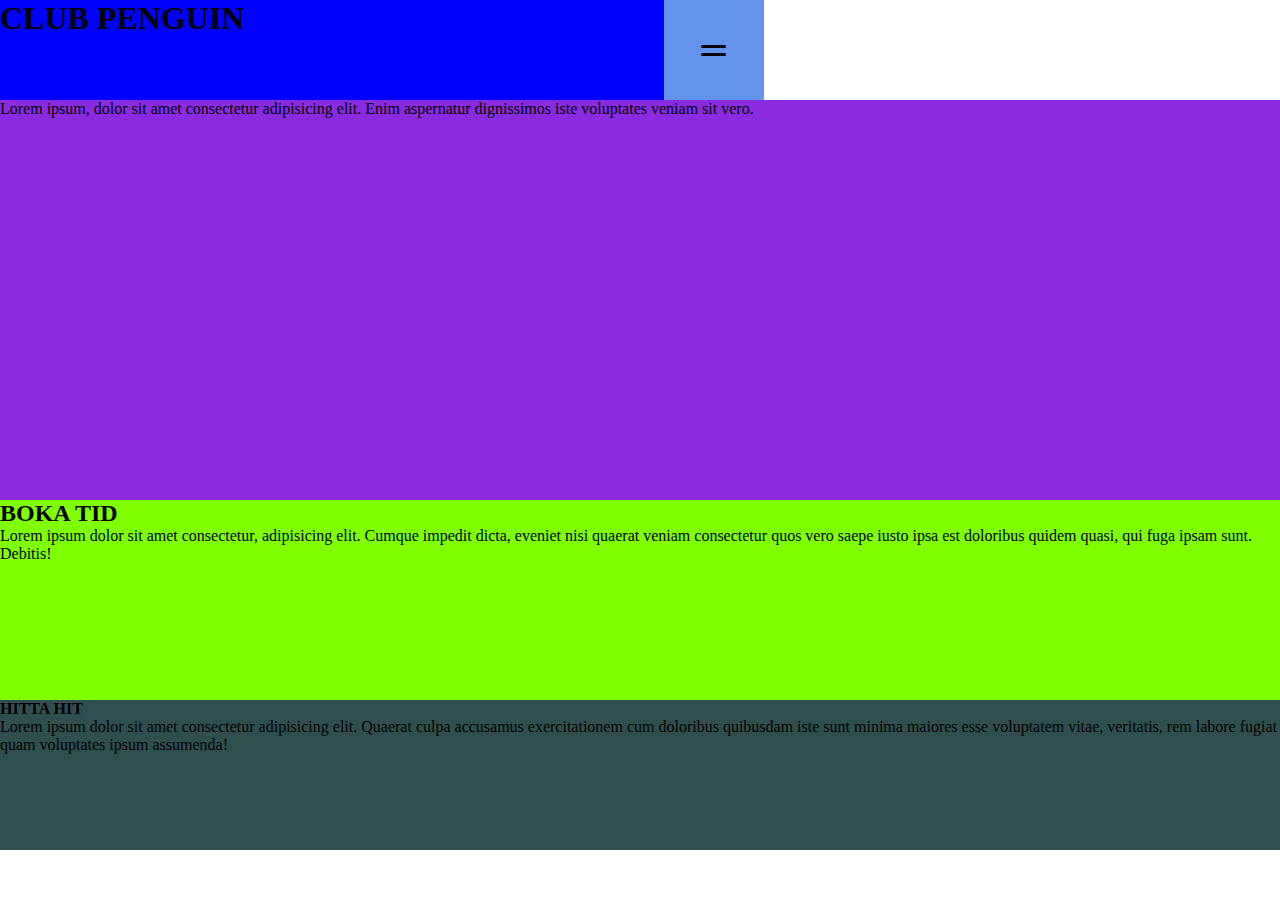
==== index.html @ b73eaeec "Lektion 3" ====
<!DOCTYPE html>
<html lang="en">
<head>
    <meta charset="UTF-8">
    <meta http-equiv="X-UA-Compatible" content="IE=edge">
    <meta name="viewport" content="width=device-width, initial-scale=1.0">
    <title>HEM</title>
    <link rel="stylesheet" href="css/style.css">
</head>
<body>

<div id="grid_wrapper">
    
    <header>
        <h1>CLUB PENGUIN</h1>

    </header>
    

    <nav>
        <ul id="links">
            <li><a href="">HEM</a></li>
            <li><a href="">ERBJUDANDEN</a></li>
            <li><a href="">ARTISTER</a></li>
            <li><a href="">LÄNK 4</a></li>
        </ul>

        <div id="burger">
            <div id="line_1"></div>
            <div id="line_2"></div>
        </div>
    </nav>

    <section id="section_1"><p>Lorem ipsum, dolor sit amet consectetur adipisicing elit. Enim aspernatur dignissimos iste voluptates veniam sit vero.</p></section>

    <section id="section_2">
        <h2>BOKA TID</h2>
        <p id="boka_tid">Lorem ipsum dolor sit amet consectetur, adipisicing elit. Cumque impedit dicta, eveniet nisi quaerat veniam consectetur quos vero saepe iusto ipsa est doloribus quidem quasi, qui fuga ipsam sunt. Debitis!</p>
    </section>

    <footer>
        <h4>HITTA HIT</h4>
        <p id="hitta_hit">Lorem ipsum dolor sit amet consectetur adipisicing elit. Quaerat culpa accusamus exercitationem cum doloribus quibusdam iste sunt minima maiores esse voluptatem vitae, veritatis, rem labore fugiat quam voluptates ipsum assumenda!</p>
    </footer>

</div>

</body>
</html>
---- css/style.css ----
* {
    margin: 0;
    padding: 0;
    box-sizing: border-box;
}

header {
    grid-area: he;
    background-color: blue;
    height: 100px;
    width: minmax(200, 1fr);
}

nav {
    background-color: cornflowerblue;
    grid-area: na;
    height: 100px;
    width: 100px;
    display: flex;
    align-items: center;
    justify-content: center;

}

#section_1 {
    grid-area: s1;
    background-color: blueviolet;
    height: 400px;
}

#section_2 {
    grid-area: s2;
    background-color: chartreuse;
    height: 200px;
}

footer {
    grid-area: fo;
    background-color: darkslategrey;
    height: 150px;
}


#grid_wrapper {
    display: grid;
    grid-template-areas: 
        "he na"
        "s1 s1"
        "s2 s2"
        "fo fo";
}

#links {
    display: flex;
    flex-direction: column;
    height: 500px;
    width: 200px;
    background-color: cornflowerblue;
    justify-content: space-around;
    align-items: center;
    position: absolute;
    top: 100px;
    right: -250px;
    width: 250px;

}

#links li{
    list-style: none;
}
#links a {
    text-decoration: none;
    font-size: 1.25rem;
    letter-spacing: 0.1875rem;
    color: black;
    font-family: Arial, Helvetica, sans-serif;
    font-weight: bold;
    text-transform: uppercase;
    width: 250px;
    justify-content: center;
    display: flex;
    padding: 25px;
}

#links a:hover{
    background-color: blue;
}

#burger div {
    width: 25px;
    height: 3px;
    background-color: black;
    border-radius: 10px;
    margin: 5px;
}

#line_1 {
    transform: rotate(45deg) translate();
}

#line_2 {
    transform: rotate(-45deg) translate();
}
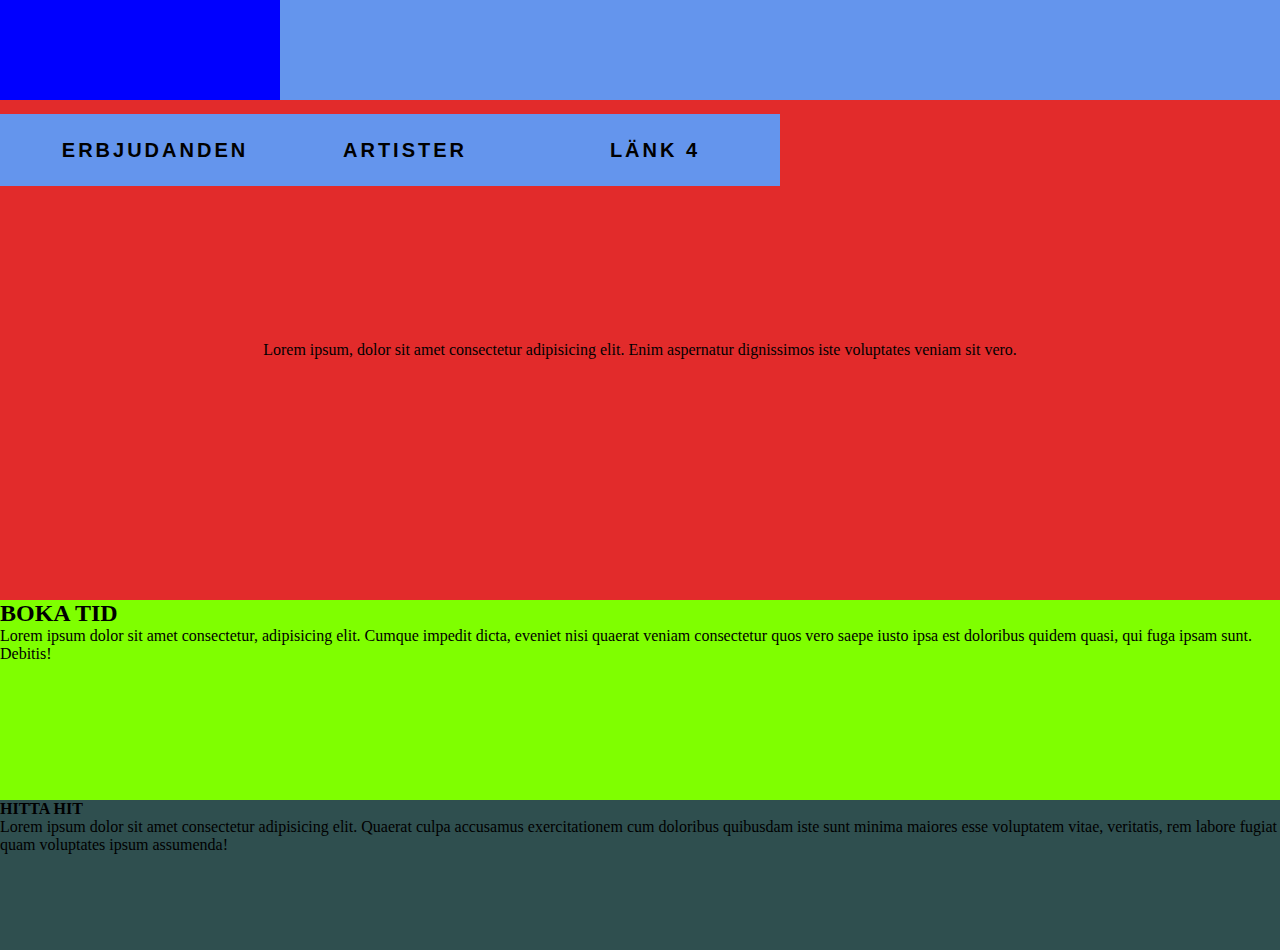
==== commit d3d9e791: "Lektion 4" ====
--- a/index.html
+++ b/index.html
@@ -18,24 +18,26 @@
     
 
     <nav>
-        <ul id="links">
+        <ul id="links" class="nav-active">
             <li><a href="">HEM</a></li>
             <li><a href="">ERBJUDANDEN</a></li>
             <li><a href="">ARTISTER</a></li>
             <li><a href="">LÄNK 4</a></li>
         </ul>
 
-        <div id="burger">
+        <div id="burger" class="crossed_line">
             <div id="line_1"></div>
             <div id="line_2"></div>
         </div>
     </nav>
 
-    <section id="section_1"><p>Lorem ipsum, dolor sit amet consectetur adipisicing elit. Enim aspernatur dignissimos iste voluptates veniam sit vero.</p></section>
+    <section id="section_1"><p id="section_1_quote">Lorem ipsum, dolor sit amet consectetur adipisicing elit. Enim aspernatur dignissimos iste voluptates veniam sit vero.</p></section>
 
     <section id="section_2">
-        <h2>BOKA TID</h2>
-        <p id="boka_tid">Lorem ipsum dolor sit amet consectetur, adipisicing elit. Cumque impedit dicta, eveniet nisi quaerat veniam consectetur quos vero saepe iusto ipsa est doloribus quidem quasi, qui fuga ipsam sunt. Debitis!</p>
+        <article id="section_2_article">
+            <h2>BOKA TID</h2>
+            <p id="boka_tid">Lorem ipsum dolor sit amet consectetur, adipisicing elit. Cumque impedit dicta, eveniet nisi quaerat veniam consectetur quos vero saepe iusto ipsa est doloribus quidem quasi, qui fuga ipsam sunt. Debitis!</p>
+        </article>
     </section>
 
     <footer>
@@ -45,5 +47,7 @@
 
 </div>
 
+<script src="js/script.js"</script>
+
 </body>
-</html>+</html>
--- a/css/style.css
+++ b/css/style.css
@@ -4,28 +4,47 @@
     box-sizing: border-box;
 }
 
+
+h1 {
+
+}
+
+#section_1_quote {
+
+}
+
+
+
 header {
+    display: flex;
     grid-area: he;
     background-color: blue;
     height: 100px;
-    width: minmax(200, 1fr);
+    justify-content: center;
+    align-items: center;
 }
 
 nav {
     background-color: cornflowerblue;
     grid-area: na;
     height: 100px;
-    width: 100px;
     display: flex;
     align-items: center;
     justify-content: center;
+    position: absolute;
+    top: 0px;
+    right: 0px;
 
 }
 
 #section_1 {
     grid-area: s1;
-    background-color: blueviolet;
-    height: 400px;
+    background-color: rgb(226, 43, 43);
+    height: 500px;
+    display: flex;
+    align-items: center;
+    justify-content: center;
+    
 }
 
 #section_2 {
@@ -48,6 +67,7 @@
         "s1 s1"
         "s2 s2"
         "fo fo";
+    grid-template-columns: minmax(100px, 1fr) 100px;
 }
 
 #links {
@@ -62,7 +82,11 @@
     top: 100px;
     right: -250px;
     width: 250px;
+    transition: all 0.8s;
+}
 
+.nav-active {
+    transform: translateX(-250px);
 }
 
 #links li{
@@ -86,18 +110,65 @@
     background-color: blue;
 }
 
+#burger {
+    cursor: pointer;
+}
+
 #burger div {
-    width: 25px;
-    height: 3px;
+    width: 50px;
+    height: 5px;
     background-color: black;
     border-radius: 10px;
     margin: 5px;
+    transition: all 0.4s;
 }
 
 #line_1 {
-    transform: rotate(45deg) translate();
+    transform: rotate(0deg) translate(1px, 6px);
 }
 
 #line_2 {
-    transform: rotate(-45deg) translate();
+    transform: rotate(-90deg) translate(2px, 0px);;
+}
+
+.crossed_line #line_1 {
+    transform: rotate(405deg) translate(3px, 4px);
+}
+
+.crossed_line #line_2 {
+    transform: rotate(-405deg) translate(3px, -4px);
+}
+
+
+@media screen and (min-width: 768px) {
+
+    #burger {
+        display: none;
+    }
+
+    #grid_wrapper {
+        display: grid;
+        grid-template-areas: 
+            "he he"
+            "na na"
+            "s1 s1"
+            "s2 s2"
+            "fo fo";
+    }
+
+    #links {
+        flex-direction: row;
+        height: 72px;
+        right: 250px;
+        width: 100%;
+        transition: none;
+        position: relative;
+
+    }
+
+
+    .nav_active {
+        transform: translate(0px);
+        
+    }
 }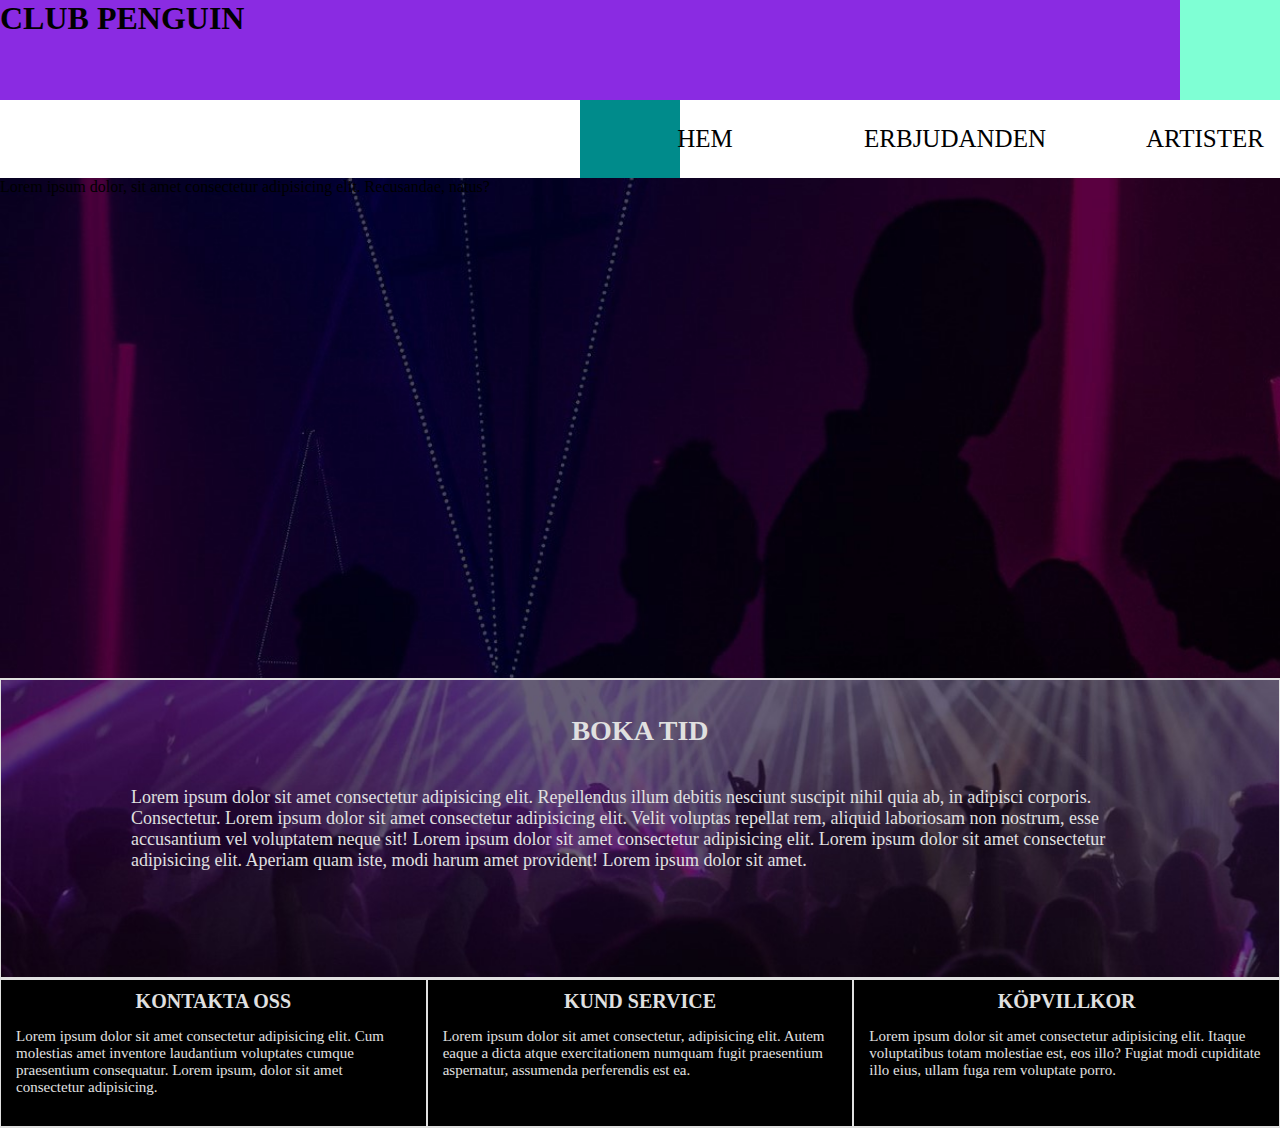
==== commit dc4cf9d2: "Hemma arbete efter lektion 4" ====
--- a/index.html
+++ b/index.html
@@ -9,45 +9,63 @@
 </head>
 <body>
 
-<div id="grid_wrapper">
-    
-    <header>
+    <div id="grid_wrapper">
+
+        <header>
+            
         <h1>CLUB PENGUIN</h1>
 
-    </header>
-    
+        </header>
 
-    <nav>
-        <ul id="links" class="nav-active">
-            <li><a href="">HEM</a></li>
-            <li><a href="">ERBJUDANDEN</a></li>
-            <li><a href="">ARTISTER</a></li>
-            <li><a href="">LÄNK 4</a></li>
-        </ul>
+        <nav>
 
-        <div id="burger" class="crossed_line">
-            <div id="line_1"></div>
-            <div id="line_2"></div>
-        </div>
-    </nav>
+            <ul id="nav_links">
+                <li><a href="">HEM</a></li>
+                <li><a href="">ERBJUDANDEN</a></li>
+                <li><a href="">ARTISTER</a></li>
+                <li><a href="">HITTA HIT</a></li>
+            </ul>
 
-    <section id="section_1"><p id="section_1_quote">Lorem ipsum, dolor sit amet consectetur adipisicing elit. Enim aspernatur dignissimos iste voluptates veniam sit vero.</p></section>
+            <div id="burger">
+                <div id="line_1"></div>
+                <div id="line_2"></div>
+            </div>
 
-    <section id="section_2">
-        <article id="section_2_article">
-            <h2>BOKA TID</h2>
-            <p id="boka_tid">Lorem ipsum dolor sit amet consectetur, adipisicing elit. Cumque impedit dicta, eveniet nisi quaerat veniam consectetur quos vero saepe iusto ipsa est doloribus quidem quasi, qui fuga ipsam sunt. Debitis!</p>
-        </article>
-    </section>
+        </nav>
 
-    <footer>
-        <h4>HITTA HIT</h4>
-        <p id="hitta_hit">Lorem ipsum dolor sit amet consectetur adipisicing elit. Quaerat culpa accusamus exercitationem cum doloribus quibusdam iste sunt minima maiores esse voluptatem vitae, veritatis, rem labore fugiat quam voluptates ipsum assumenda!</p>
-    </footer>
+        <section id="section_1">
+            <p id="section_1_text">Lorem ipsum dolor, sit amet consectetur adipisicing elit. Recusandae, natus?</p>
+        </section>
 
-</div>
+        <section id="section_2">
+            <h2 id="section_2_rubrik">BOKA TID</h2>
+            <p id="section_2_text">Lorem ipsum dolor sit amet consectetur adipisicing elit. Repellendus illum debitis nesciunt suscipit nihil quia ab, in adipisci corporis. Consectetur. Lorem ipsum dolor sit amet consectetur adipisicing elit. Velit voluptas repellat rem, aliquid laboriosam non nostrum, esse accusantium vel voluptatem neque sit! Lorem ipsum dolor sit amet consectetur adipisicing elit. Lorem ipsum dolor sit amet consectetur adipisicing elit. Aperiam quam iste, modi harum amet provident! Lorem ipsum dolor sit amet.</p>
+        </section>
 
-<script src="js/script.js"</script>
+        <footer>
+
+            <article>
+                <h3>KONTAKTA OSS</h3>
+                <p>Lorem ipsum dolor sit amet consectetur adipisicing elit. Cum molestias amet inventore laudantium voluptates cumque praesentium consequatur. Lorem ipsum, dolor sit amet consectetur adipisicing.
+                </p>
+            </article>
+
+            <article>
+                <h3>KUND SERVICE</h3>
+                <p>Lorem ipsum dolor sit amet consectetur, adipisicing elit. Autem eaque a dicta atque exercitationem numquam fugit praesentium aspernatur, assumenda perferendis est ea.</p>
+            </article>
+
+            <article>
+                <h3>KÖPVILLKOR</h3>
+                <p>Lorem ipsum dolor sit amet consectetur adipisicing elit. Itaque voluptatibus totam molestiae est, eos illo? Fugiat modi cupiditate illo eius, ullam fuga rem voluptate porro.</p>
+            </article>
+
+        </footer>
+
+    </div>
+
+    <script src="js/script.js"></script>
+        
 
 </body>
-</html>
+</html>--- a/css/style.css
+++ b/css/style.css
@@ -1,112 +1,142 @@
-* {
+*{
     margin: 0;
     padding: 0;
     box-sizing: border-box;
 }
 
-
-h1 {
-
-}
-
-#section_1_quote {
-
-}
-
-
-
 header {
-    display: flex;
     grid-area: he;
-    background-color: blue;
-    height: 100px;
-    justify-content: center;
-    align-items: center;
+    background-color: blueviolet;
 }
 
 nav {
-    background-color: cornflowerblue;
     grid-area: na;
-    height: 100px;
-    display: flex;
-    align-items: center;
-    justify-content: center;
+    background-color: aquamarine;
     position: absolute;
     top: 0px;
     right: 0px;
-
+    justify-content: center;
+    align-items: center;
+    display: flex;
+    width: 100px;
+    height: 100px;
 }
 
 #section_1 {
     grid-area: s1;
-    background-color: rgb(226, 43, 43);
-    height: 500px;
-    display: flex;
-    align-items: center;
-    justify-content: center;
-    
+    background-color: brown;
+    background-image: url(../img/main_background.jpg);
+    background-size: cover;
 }
 
 #section_2 {
     grid-area: s2;
-    background-color: chartreuse;
-    height: 200px;
+    background-image: url(../img/party_background.jpg);
+    background-size: cover;
+    display: flex;
+    flex-direction: column;
+    align-items: center;
+    border: solid rgb(224, 224, 224);
+    border-top-width: 2px;
+    border-right-width: 2px;
+    border-bottom-width: 1px;
+    border-left-width: 2px;
+    
 }
 
 footer {
     grid-area: fo;
-    background-color: darkslategrey;
-    height: 150px;
-}
-
+    background-color: rgb(0, 0, 0);
+    display: flex;
+    flex-direction: column;
+}
 
 #grid_wrapper {
     display: grid;
+    grid-template-columns: minmax(300, 1fr) 100px;
+    grid-template-rows: 100px 500px 300px 360px;
     grid-template-areas: 
         "he na"
         "s1 s1"
         "s2 s2"
         "fo fo";
-    grid-template-columns: minmax(100px, 1fr) 100px;
-}
-
-#links {
+}
+
+article {
+    display: flex;
+    flex-direction: column;
+    align-items: center;
+    border: solid rgb(224, 224, 224);
+    border-top-width: 1px;
+    border-right-width: 2px;
+    border-bottom-width: 1px;
+    border-left-width: 2px;
+    height: 120px;
+    width: 100%;
+}
+
+h3 {
+    font-size: 20px;
+    padding-top: 10px;
+    color: rgb(224, 224, 224);
+}
+
+article p {
+    font-size: 15px;
+    padding: 15px;
+    color: rgb(224, 224, 224);
+}
+
+#section_2_rubrik {
+    font-size: 28px;
+    padding-top: 30px;
+    color: rgb(224, 224, 224);
+}
+
+#section_2_text {
+    font-size: 15px;
+    padding: 25px;   
+    color: rgb(224, 224, 224); 
+}
+
+#burger div {
+    width: 25px;
+    height: 3px;
+    background-color: black;
+    margin: 5px;
+    border-radius: 10%;
+    transition: all 0.4s;
+}
+
+#nav_links {
     display: flex;
     flex-direction: column;
     height: 500px;
-    width: 200px;
-    background-color: cornflowerblue;
+    width: 250px;
+    background-color: darkcyan;
     justify-content: space-around;
     align-items: center;
     position: absolute;
     top: 100px;
     right: -250px;
-    width: 250px;
     transition: all 0.8s;
 }
 
-.nav-active {
-    transform: translateX(-250px);
-}
-
-#links li{
+#nav_links li {
     list-style: none;
 }
-#links a {
+
+#nav_links a {
     text-decoration: none;
-    font-size: 1.25rem;
-    letter-spacing: 0.1875rem;
+    font-size: 25px;
     color: black;
-    font-family: Arial, Helvetica, sans-serif;
-    font-weight: bold;
-    text-transform: uppercase;
+    display: flex;
     width: 250px;
     justify-content: center;
-    display: flex;
     padding: 25px;
 }
 
-#links a:hover{
+#nav_links a:hover {
     background-color: blue;
 }
 
@@ -120,7 +150,6 @@
     background-color: black;
     border-radius: 10px;
     margin: 5px;
-    transition: all 0.4s;
 }
 
 #line_1 {
@@ -128,47 +157,81 @@
 }
 
 #line_2 {
-    transform: rotate(-90deg) translate(2px, 0px);;
-}
-
-.crossed_line #line_1 {
+    transform: rotate(-90deg) translate(2px, 0px);
+}
+
+.burger_toggle #line_1 {
     transform: rotate(405deg) translate(3px, 4px);
 }
 
-.crossed_line #line_2 {
+.burger_toggle #line_2 {
     transform: rotate(-405deg) translate(3px, -4px);
 }
 
-
-@media screen and (min-width: 768px) {
-
+.nav_active {
+    transform: translateX(-250px);
+}
+
+
+@media screen and (min-width: 800px) {
+    
     #burger {
         display: none;
     }
 
     #grid_wrapper {
-        display: grid;
+        grid-template-columns: 1fr, 1fr;
+        grid-template-rows: 100px 78px 500px 300px 150px;
         grid-template-areas: 
-            "he he"
-            "na na"
-            "s1 s1"
-            "s2 s2"
-            "fo fo";
-    }
-
-    #links {
+        "he he"
+        "na na"
+        "s1 s1"
+        "s2 s2"
+        "fo fo";
+    }
+
+    #nav_links {
+        display: flex;
         flex-direction: row;
-        height: 72px;
-        right: 250px;
+        height: 78px;
         width: 100%;
-        transition: none;
-        position: relative;
-
-    }
-
+        right: 600px;
+        
+    }
 
     .nav_active {
-        transform: translate(0px);
-        
-    }
+        transform: translateX(0px);
+    }
+
+    footer {
+        flex-direction: row;
+    }
+
+    article {
+        height: 150px;
+        border-top-width: 2px;
+        border-right-width: 1px;
+        border-bottom-width: 2px;
+        border-left-width: 1px;
+        width: 33.333333333333333%;
+    }
+
+    #section_2_rubrik {
+        font-size: 28px;
+        padding-top: 35px;
+        padding-bottom: 15px;
+    }
+
+    #section_2_text {
+        font-size: 18px;
+        padding-left: 130px;
+        padding-right: 130px; 
+    }
+
+    #section_2 {
+        border-right-width: 1px;
+        border-left-width: 1px;
+    }
+
+
 }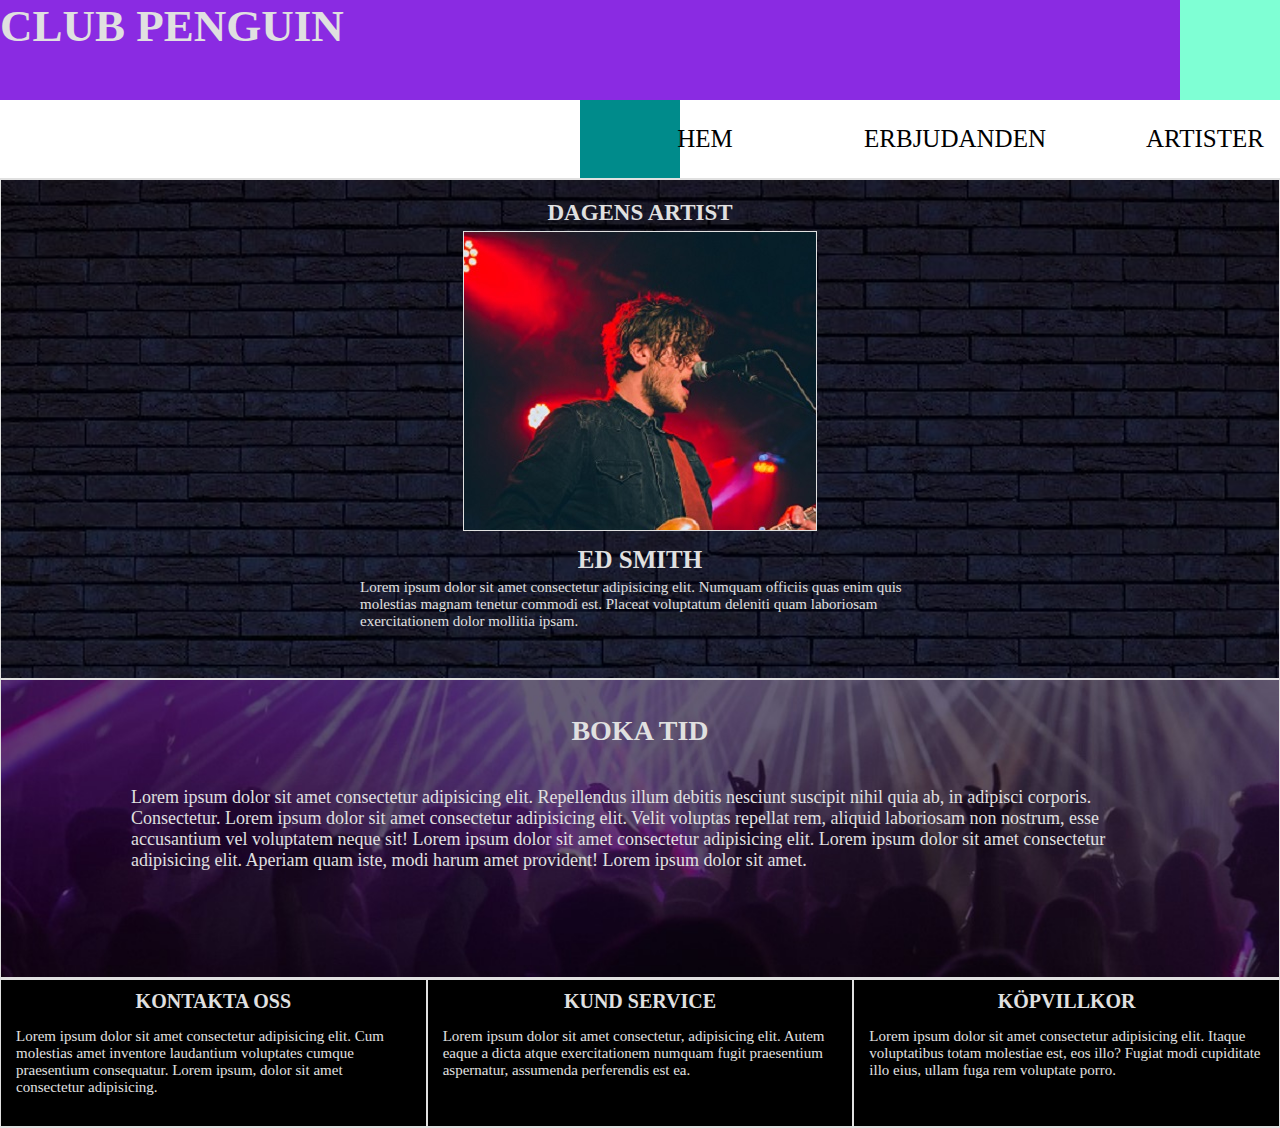
==== commit d2147c10: "vecka 10" ====
--- a/index.html
+++ b/index.html
@@ -34,7 +34,15 @@
         </nav>
 
         <section id="section_1">
-            <p id="section_1_text">Lorem ipsum dolor, sit amet consectetur adipisicing elit. Recusandae, natus?</p>
+            <article id="daily_artist">
+                <h2>DAGENS ARTIST</h2>
+                <article id="daily_artist_picture"></article>
+                <h3>ED SMITH</h3>
+                <p id="ed_smith_info">
+                    Lorem ipsum dolor sit amet consectetur adipisicing elit. Numquam officiis quas enim quis molestias magnam tenetur commodi est. Placeat voluptatum deleniti quam laboriosam exercitationem dolor mollitia ipsam.
+                </p>
+            </article>
+
         </section>
 
         <section id="section_2">
@@ -44,19 +52,19 @@
 
         <footer>
 
-            <article>
-                <h3>KONTAKTA OSS</h3>
+            <article class="footer_article">
+                <h4>KONTAKTA OSS</h4>
                 <p>Lorem ipsum dolor sit amet consectetur adipisicing elit. Cum molestias amet inventore laudantium voluptates cumque praesentium consequatur. Lorem ipsum, dolor sit amet consectetur adipisicing.
                 </p>
             </article>
 
-            <article>
-                <h3>KUND SERVICE</h3>
+            <article class="footer_article">
+                <h4>KUND SERVICE</h4>
                 <p>Lorem ipsum dolor sit amet consectetur, adipisicing elit. Autem eaque a dicta atque exercitationem numquam fugit praesentium aspernatur, assumenda perferendis est ea.</p>
             </article>
 
-            <article>
-                <h3>KÖPVILLKOR</h3>
+            <article class="footer_article">
+                <h4>KÖPVILLKOR</h4>
                 <p>Lorem ipsum dolor sit amet consectetur adipisicing elit. Itaque voluptatibus totam molestiae est, eos illo? Fugiat modi cupiditate illo eius, ullam fuga rem voluptate porro.</p>
             </article>
 
--- a/css/style.css
+++ b/css/style.css
@@ -24,9 +24,16 @@
 
 #section_1 {
     grid-area: s1;
-    background-color: brown;
-    background-image: url(../img/main_background.jpg);
+    background-image: url(../img/brick_wall_background.jpg);
     background-size: cover;
+    display: flex;
+    justify-content: center;
+    border: solid rgb(224, 224, 224);
+    border-top-width: 2px;
+    border-right-width: 1px;
+    border-bottom-width: 0px;
+    border-left-width: 1px;
+
 }
 
 #section_2 {
@@ -62,7 +69,49 @@
         "fo fo";
 }
 
-article {
+h1 {
+    color: rgb(224, 224, 224);
+    font-size: 45px;
+}
+
+#daily_artist {
+    display: flex;
+    flex-direction: column;
+    height: 500px;
+    width: 700px;
+    align-items: center;
+}
+
+#daily_artist_picture {
+    background-image: url(../img/daily_artist.jpg);
+    height: 300px;
+    width: 354px;
+    border: solid rgb(224, 224, 224);
+    border-width: 1px;
+}
+
+h2 {
+    color: rgb(224, 224, 224);
+    font-size: 23px;
+    padding-top: 20px;
+    padding-bottom: 5px;
+}
+
+h3 {
+    color: rgb(224, 224, 224);
+    font-size: 25px;
+    padding-top: 15px;
+    padding-bottom: 5px;
+}
+
+#ed_smith_info {
+    color: rgb(224, 224, 224);
+    font-size: 15px;  
+    padding-left: 70px; 
+    padding-right: 70px;   
+}
+
+.footer_article {
     display: flex;
     flex-direction: column;
     align-items: center;
@@ -75,13 +124,13 @@
     width: 100%;
 }
 
-h3 {
+h4 {
     font-size: 20px;
     padding-top: 10px;
     color: rgb(224, 224, 224);
 }
 
-article p {
+footer article p {
     font-size: 15px;
     padding: 15px;
     color: rgb(224, 224, 224);
@@ -207,7 +256,7 @@
         flex-direction: row;
     }
 
-    article {
+    .footer_article {
         height: 150px;
         border-top-width: 2px;
         border-right-width: 1px;
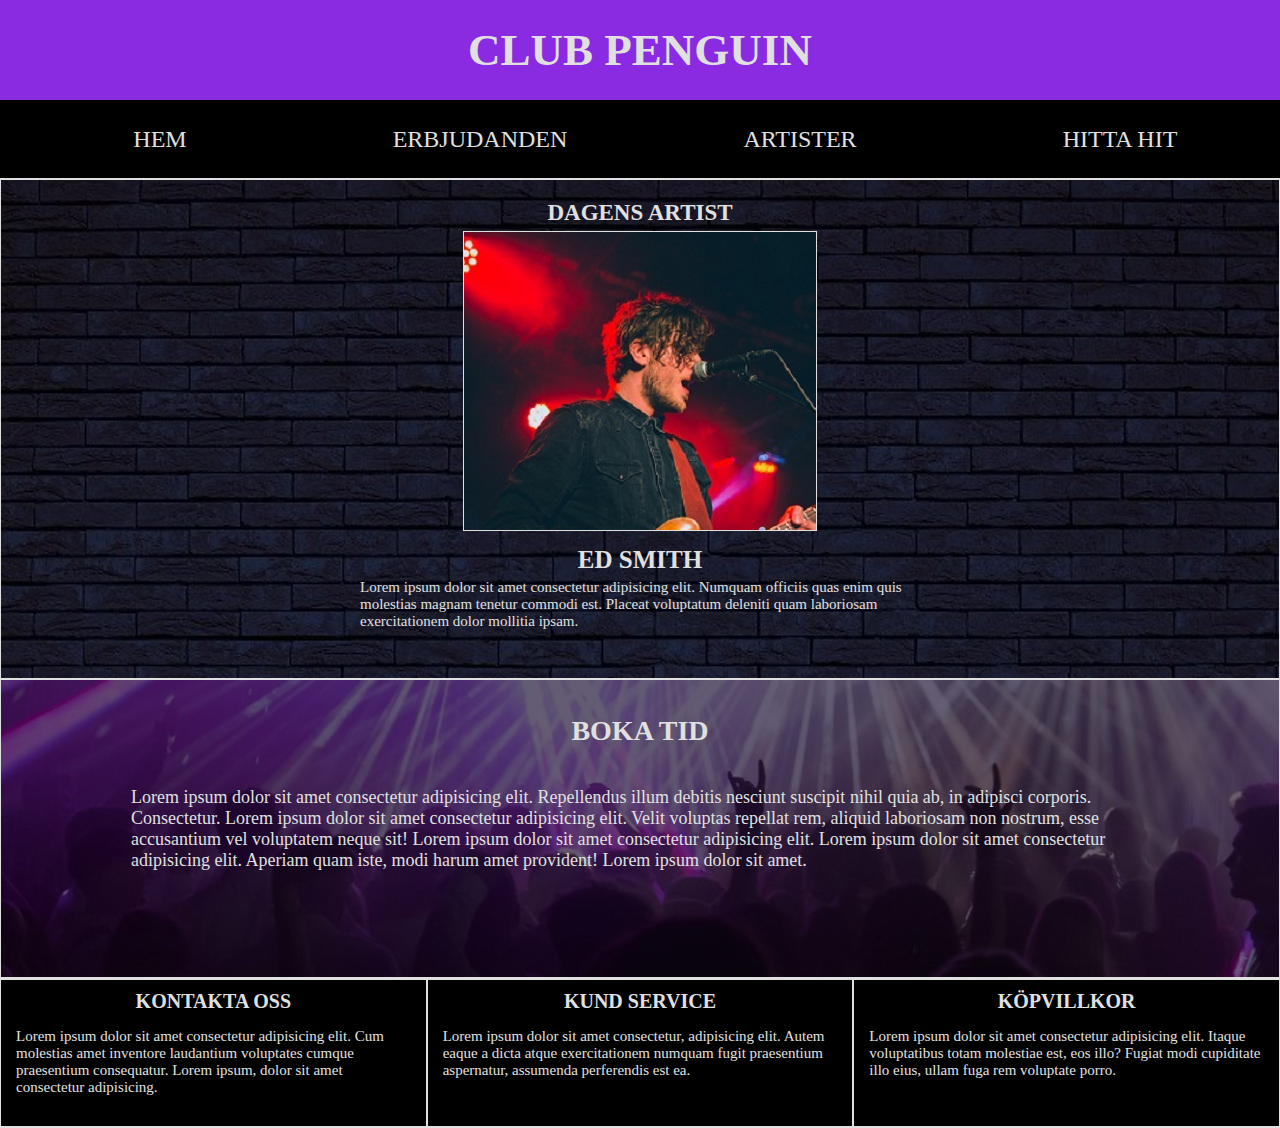
==== commit b3e58ce2: "vecka 11" ====
--- a/index.html
+++ b/index.html
@@ -20,10 +20,10 @@
         <nav>
 
             <ul id="nav_links">
-                <li><a href="">HEM</a></li>
-                <li><a href="">ERBJUDANDEN</a></li>
-                <li><a href="">ARTISTER</a></li>
-                <li><a href="">HITTA HIT</a></li>
+                <li><a href="index.html">HEM</a></li>
+                <li><a href="erbjudanden.html">ERBJUDANDEN</a></li>
+                <li><a href="artister.html">ARTISTER</a></li>
+                <li><a href="hitta_hit.html">HITTA HIT</a></li>
             </ul>
 
             <div id="burger">
@@ -34,9 +34,9 @@
         </nav>
 
         <section id="section_1">
-            <article id="daily_artist">
-                <h2>DAGENS ARTIST</h2>
-                <article id="daily_artist_picture"></article>
+            <h2>DAGENS ARTIST</h2>
+            <article id="ed_smith_article">    
+                <article id="ed_smith_picture"></article>
                 <h3>ED SMITH</h3>
                 <p id="ed_smith_info">
                     Lorem ipsum dolor sit amet consectetur adipisicing elit. Numquam officiis quas enim quis molestias magnam tenetur commodi est. Placeat voluptatum deleniti quam laboriosam exercitationem dolor mollitia ipsam.
--- a/css/style.css
+++ b/css/style.css
@@ -7,11 +7,14 @@
 header {
     grid-area: he;
     background-color: blueviolet;
+    display: flex;
+    align-items: center;
+    justify-content: center;
 }
 
 nav {
     grid-area: na;
-    background-color: aquamarine;
+    background-color: blueviolet;
     position: absolute;
     top: 0px;
     right: 0px;
@@ -30,9 +33,11 @@
     justify-content: center;
     border: solid rgb(224, 224, 224);
     border-top-width: 2px;
-    border-right-width: 1px;
+    border-right-width: 2px;
     border-bottom-width: 0px;
-    border-left-width: 1px;
+    border-left-width: 2px;
+    flex-direction: column;
+    align-items: center;
 
 }
 
@@ -60,13 +65,14 @@
 
 #grid_wrapper {
     display: grid;
-    grid-template-columns: minmax(300, 1fr) 100px;
+    grid-template-columns: minmax(300px, 1fr) 100px;
     grid-template-rows: 100px 500px 300px 360px;
     grid-template-areas: 
         "he na"
         "s1 s1"
         "s2 s2"
         "fo fo";
+    overflow-x: hidden;
 }
 
 h1 {
@@ -74,7 +80,7 @@
     font-size: 45px;
 }
 
-#daily_artist {
+#ed_smith_article {
     display: flex;
     flex-direction: column;
     height: 500px;
@@ -82,8 +88,8 @@
     align-items: center;
 }
 
-#daily_artist_picture {
-    background-image: url(../img/daily_artist.jpg);
+#ed_smith_picture {
+    background-image: url(../img/ed_smith.jpg);
     height: 300px;
     width: 354px;
     border: solid rgb(224, 224, 224);
@@ -162,7 +168,7 @@
     flex-direction: column;
     height: 500px;
     width: 250px;
-    background-color: darkcyan;
+    background-color: rgb(0, 0, 0);
     justify-content: space-around;
     align-items: center;
     position: absolute;
@@ -177,8 +183,8 @@
 
 #nav_links a {
     text-decoration: none;
-    font-size: 25px;
-    color: black;
+    font-size: 24px;
+    color: rgb(224, 224, 224);
     display: flex;
     width: 250px;
     justify-content: center;
@@ -186,7 +192,7 @@
 }
 
 #nav_links a:hover {
-    background-color: blue;
+    background-color: rgb(91, 36, 102);
 }
 
 #burger {
@@ -243,8 +249,9 @@
         display: flex;
         flex-direction: row;
         height: 78px;
-        width: 100%;
-        right: 600px;
+        width: 100vw;
+        right: 0px;
+
         
     }
 
@@ -282,5 +289,9 @@
         border-left-width: 1px;
     }
 
-
+    #section_1 {
+        border-right-width: 1px;
+        border-left-width: 1px;
+    
+    }
 }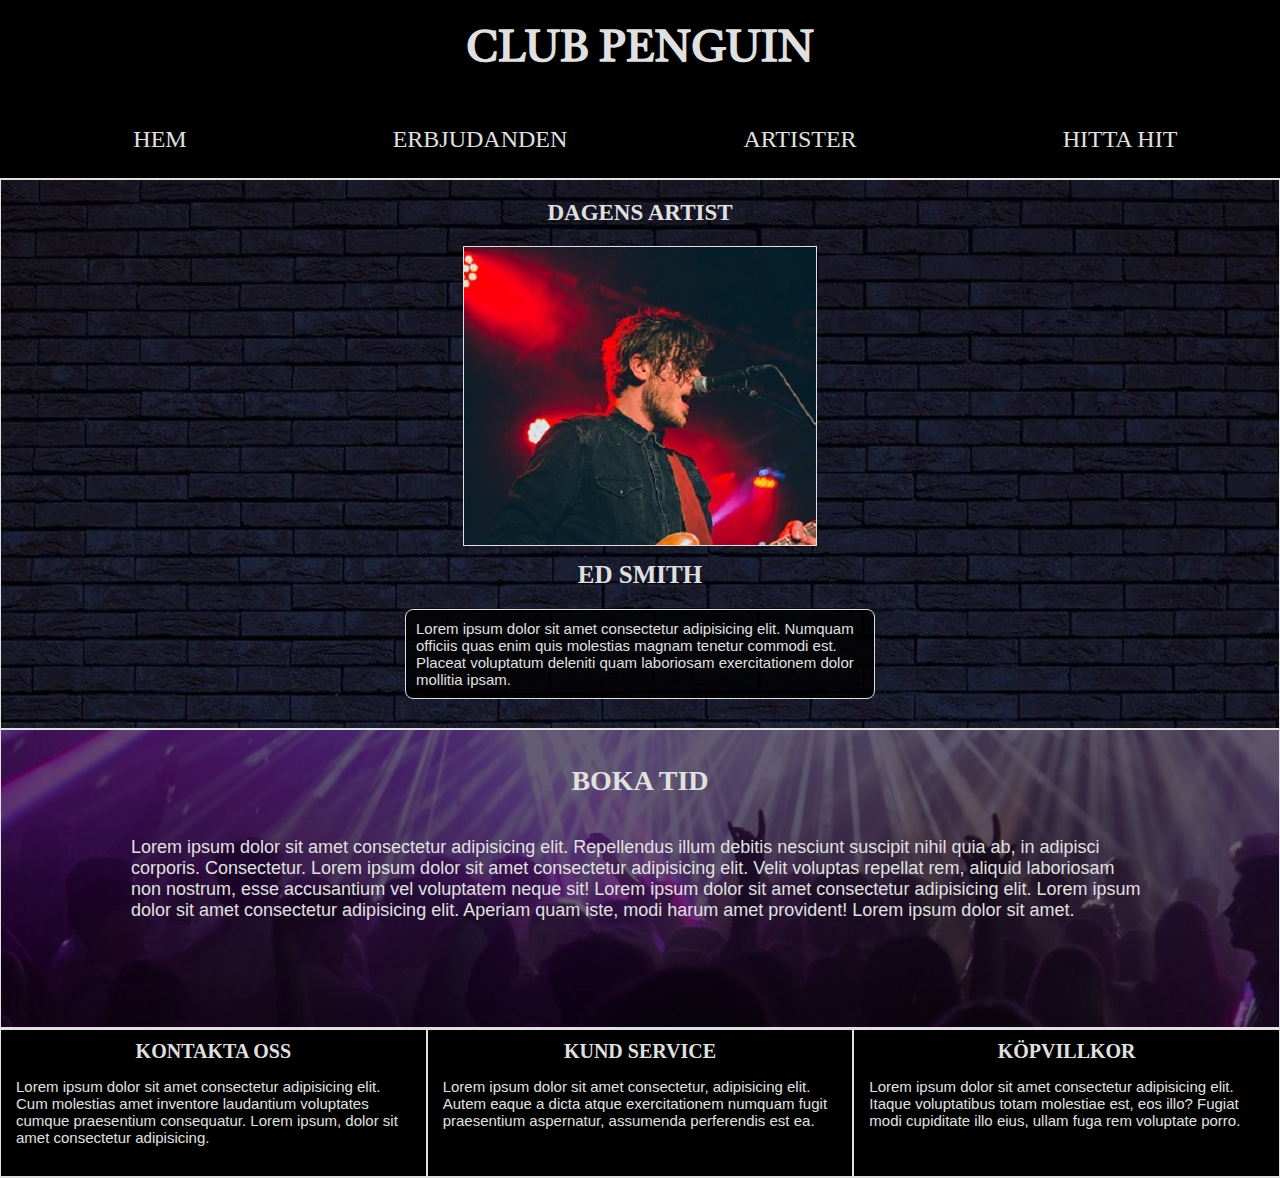
==== commit eb54247e: "vecka 12" ====
--- a/index.html
+++ b/index.html
@@ -6,10 +6,14 @@
     <meta name="viewport" content="width=device-width, initial-scale=1.0">
     <title>HEM</title>
     <link rel="stylesheet" href="css/style.css">
+    <link rel="preconnect" href="https://fonts.googleapis.com">
+    <link rel="preconnect" href="https://fonts.gstatic.com" crossorigin>
+    <link href="https://fonts.googleapis.com/css2?family=Abril+Fatface&family=Climate+Crisis&family=Playfair+Display:wght@500&family=Tiro+Devanagari+Hindi&display=swap" rel="stylesheet">
+
 </head>
 <body>
 
-    <div id="grid_wrapper">
+    <div id="grid_wrapper_hem">
 
         <header>
             
@@ -33,12 +37,12 @@
 
         </nav>
 
-        <section id="section_1">
+        <section id="section_1_hem">
             <h2>DAGENS ARTIST</h2>
-            <article id="ed_smith_article">    
+            <article id="daily_artist_article">    
                 <article id="ed_smith_picture"></article>
                 <h3>ED SMITH</h3>
-                <p id="ed_smith_info">
+                <p id="daily_artist_info">
                     Lorem ipsum dolor sit amet consectetur adipisicing elit. Numquam officiis quas enim quis molestias magnam tenetur commodi est. Placeat voluptatum deleniti quam laboriosam exercitationem dolor mollitia ipsam.
                 </p>
             </article>
--- a/css/style.css
+++ b/css/style.css
@@ -2,11 +2,16 @@
     margin: 0;
     padding: 0;
     box-sizing: border-box;
+
+}
+
+body {
+    overflow-x: hidden;
 }
 
 header {
     grid-area: he;
-    background-color: blueviolet;
+    background-color: rgb(0, 0, 0);
     display: flex;
     align-items: center;
     justify-content: center;
@@ -14,7 +19,7 @@
 
 nav {
     grid-area: na;
-    background-color: blueviolet;
+    background-color: rgb(0, 0, 0);
     position: absolute;
     top: 0px;
     right: 0px;
@@ -25,10 +30,10 @@
     height: 100px;
 }
 
-#section_1 {
+#section_1_hem {
     grid-area: s1;
     background-image: url(../img/brick_wall_background.jpg);
-    background-size: cover;
+    background-size: 100%;
     display: flex;
     justify-content: center;
     border: solid rgb(224, 224, 224);
@@ -38,7 +43,6 @@
     border-left-width: 2px;
     flex-direction: column;
     align-items: center;
-
 }
 
 #section_2 {
@@ -63,29 +67,42 @@
     flex-direction: column;
 }
 
-#grid_wrapper {
+#grid_wrapper_hem {
     display: grid;
     grid-template-columns: minmax(300px, 1fr) 100px;
-    grid-template-rows: 100px 500px 300px 360px;
+    grid-template-rows: 100px 550px 300px 360px;
     grid-template-areas: 
         "he na"
         "s1 s1"
         "s2 s2"
         "fo fo";
-    overflow-x: hidden;
 }
 
 h1 {
     color: rgb(224, 224, 224);
     font-size: 45px;
-}
-
-#ed_smith_article {
+    font-family: 'Tiro Devanagari Hindi', serif;
+
+}
+
+#daily_artist_article {
     display: flex;
     flex-direction: column;
     height: 500px;
-    width: 700px;
-    align-items: center;
+    width: 500px;
+    align-items: center; 
+}
+
+.artist_article {
+    display: flex;
+    flex-direction: row;
+    height: 300px;
+    width: svw;
+    align-items: center;
+    background: rgba(0, 0, 0, 0.3);
+    border: solid rgb(224, 224, 224);
+    border-left: 0;
+    border-right: 0;
 }
 
 #ed_smith_picture {
@@ -100,7 +117,7 @@
     color: rgb(224, 224, 224);
     font-size: 23px;
     padding-top: 20px;
-    padding-bottom: 5px;
+    padding-bottom: 20px;
 }
 
 h3 {
@@ -110,11 +127,23 @@
     padding-bottom: 5px;
 }
 
-#ed_smith_info {
+#daily_artist_info {
     color: rgb(224, 224, 224);
     font-size: 15px;  
-    padding-left: 70px; 
-    padding-right: 70px;   
+    padding: 10px;
+    border: solid rgb(224, 224, 224);
+    border-width: 1px;
+    border-radius: 8px; 
+    background: rgba(0, 0, 0, 0.8);
+    margin: 15px;
+}
+
+.artist_info {
+    color: rgb(224, 224, 224);
+    font-size: 15px;  
+    padding: 10px;
+    border-width: 1px;
+    border-radius: 8px; 
 }
 
 .footer_article {
@@ -136,6 +165,9 @@
     color: rgb(224, 224, 224);
 }
 
+p {
+    font-family: 'Gill Sans', 'Gill Sans MT', Calibri, 'Trebuchet MS', sans-serif;
+}
 footer article p {
     font-size: 15px;
     padding: 15px;
@@ -154,14 +186,7 @@
     color: rgb(224, 224, 224); 
 }
 
-#burger div {
-    width: 25px;
-    height: 3px;
-    background-color: black;
-    margin: 5px;
-    border-radius: 10%;
-    transition: all 0.4s;
-}
+
 
 #nav_links {
     display: flex;
@@ -202,9 +227,10 @@
 #burger div {
     width: 50px;
     height: 5px;
-    background-color: black;
+    background-color: rgb(224, 224, 224);
     border-radius: 10px;
     margin: 5px;
+    transition: all 0.4s;
 }
 
 #line_1 {
@@ -227,6 +253,49 @@
     transform: translateX(-250px);
 }
 
+#grid_wrapper_artister {
+    display: grid;
+    grid-template-columns: minmax(300px, 1fr) 100px;
+    grid-template-rows: 100px 1800px 360px;
+    grid-template-areas: 
+        "he na"
+        "s1 s1"
+        "fo fo";
+}
+
+#section_1_artister {
+    grid-area: s1;
+    background-image: url(../img/brick_wall_background.jpg);
+    background-size: 100%;
+    display: flex;
+    justify-content: space-evenly;
+    border: solid rgb(224, 224, 224);
+    border-top-width: 2px;
+    border-right-width: 2px;
+    border-bottom-width: 0px;
+    border-left-width: 2px;
+    flex-direction: column;
+    align-items: center;
+}
+
+.artist_lista {
+    display: flex;
+    flex-direction: column;
+}
+
+img {
+    border: solid rgb(224, 224, 224);
+    border-width: 1px;
+    height: 200px;
+    width: 236px;
+}
+
+.artist_half {
+    display: flex;
+    justify-content: center;
+    align-items: center;
+    flex-direction: column;
+}
 
 @media screen and (min-width: 800px) {
     
@@ -234,9 +303,9 @@
         display: none;
     }
 
-    #grid_wrapper {
+    #grid_wrapper_hem {
         grid-template-columns: 1fr, 1fr;
-        grid-template-rows: 100px 78px 500px 300px 150px;
+        grid-template-rows: 100px 78px 550px 300px 150px;
         grid-template-areas: 
         "he he"
         "na na"
@@ -272,6 +341,7 @@
         width: 33.333333333333333%;
     }
 
+
     #section_2_rubrik {
         font-size: 28px;
         padding-top: 35px;
@@ -289,9 +359,48 @@
         border-left-width: 1px;
     }
 
-    #section_1 {
+    #section_1_hem {
         border-right-width: 1px;
         border-left-width: 1px;
-    
-    }
-}+
+    }
+
+    #grid_wrapper_artister {
+        grid-template-columns: 1fr, 1fr;
+        grid-template-rows: 100px 78px 1700px 150px;
+        grid-template-areas: 
+            "he he"
+            "na na"
+            "s1 s1"
+            "fo fo";
+    }
+
+    #section_1_artister {
+
+
+    }
+
+    .artist_lista {
+        flex-direction: row;
+        justify-content: space-evenly;
+        padding: 20px;
+    }
+
+    .artist_article {
+        flex-direction: column;
+        height: 450px;
+        width: 40%;
+        align-items: center;
+        border-radius: 10px;
+        background: rgba(0, 0, 0, 0.5);
+    }
+
+    .artist_info {
+        padding: 10px;
+    }
+
+    .artist_half {
+        margin-left: 50px;
+        margin-right: 50px;
+    }
+}
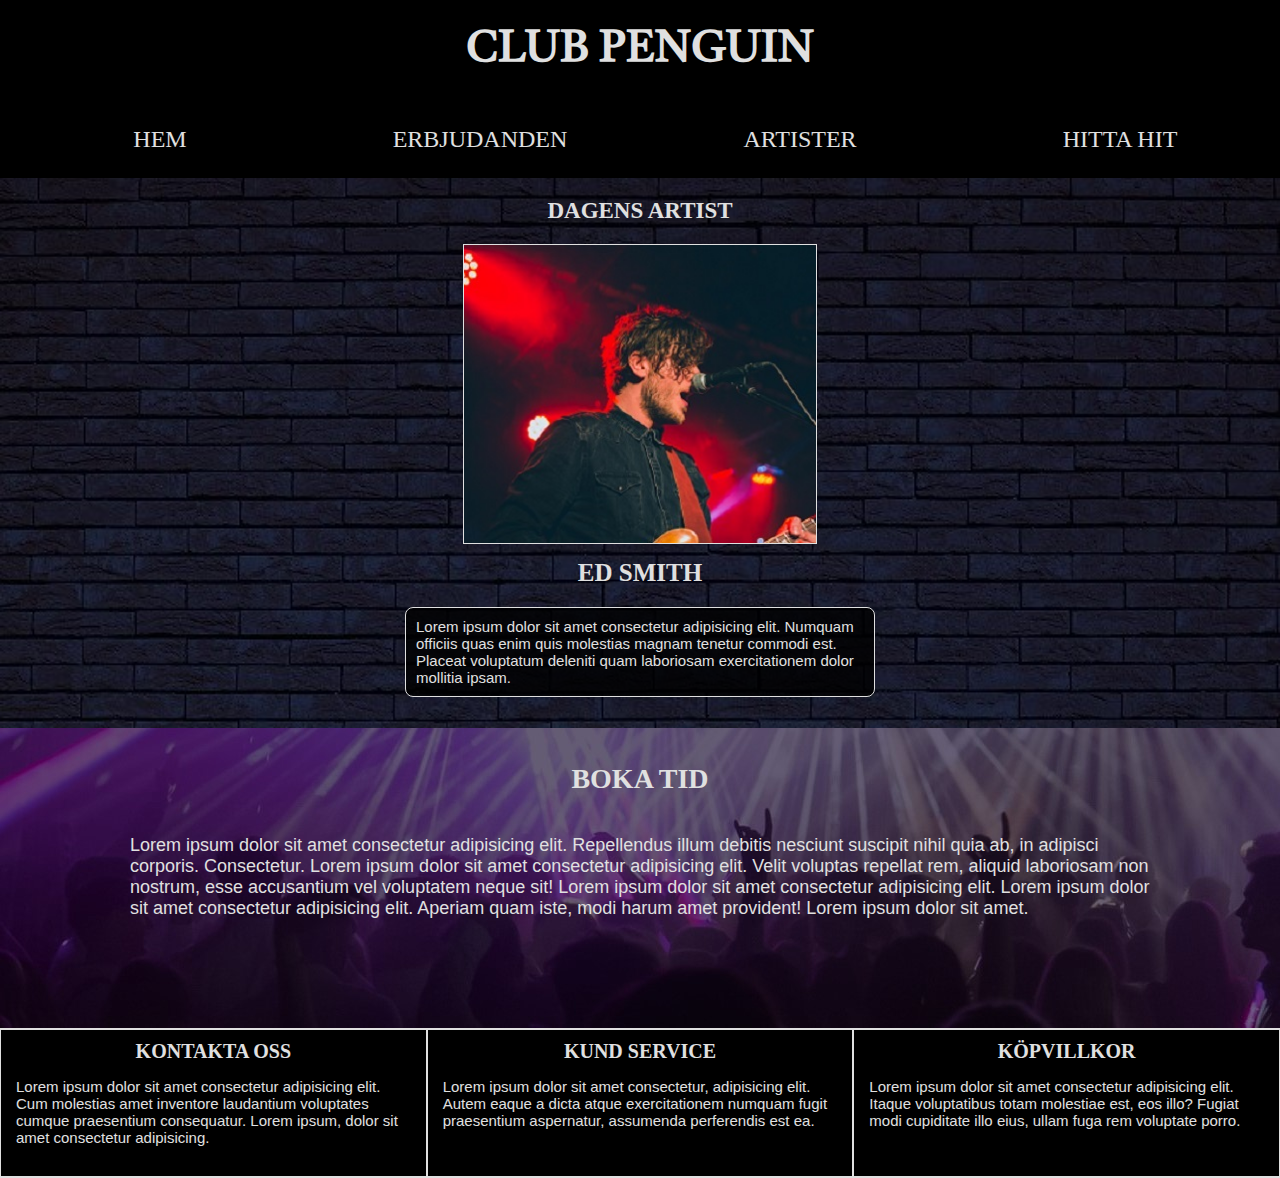
==== commit 69977ffa: "Vecka 13" ====
--- a/index.html
+++ b/index.html
@@ -4,7 +4,7 @@
     <meta charset="UTF-8">
     <meta http-equiv="X-UA-Compatible" content="IE=edge">
     <meta name="viewport" content="width=device-width, initial-scale=1.0">
-    <title>HEM</title>
+    <title>CLUB PENGUIN</title>
     <link rel="stylesheet" href="css/style.css">
     <link rel="preconnect" href="https://fonts.googleapis.com">
     <link rel="preconnect" href="https://fonts.gstatic.com" crossorigin>
@@ -40,7 +40,7 @@
         <section id="section_1_hem">
             <h2>DAGENS ARTIST</h2>
             <article id="daily_artist_article">    
-                <article id="ed_smith_picture"></article>
+                <img src="img/ed_smith.jpg" alt="Ed Smith image" id="daily_artist_image">
                 <h3>ED SMITH</h3>
                 <p id="daily_artist_info">
                     Lorem ipsum dolor sit amet consectetur adipisicing elit. Numquam officiis quas enim quis molestias magnam tenetur commodi est. Placeat voluptatum deleniti quam laboriosam exercitationem dolor mollitia ipsam.
@@ -50,25 +50,25 @@
         </section>
 
         <section id="section_2">
-            <h2 id="section_2_rubrik">BOKA TID</h2>
+            <h4 id="section_2_rubrik">BOKA TID</h4>
             <p id="section_2_text">Lorem ipsum dolor sit amet consectetur adipisicing elit. Repellendus illum debitis nesciunt suscipit nihil quia ab, in adipisci corporis. Consectetur. Lorem ipsum dolor sit amet consectetur adipisicing elit. Velit voluptas repellat rem, aliquid laboriosam non nostrum, esse accusantium vel voluptatem neque sit! Lorem ipsum dolor sit amet consectetur adipisicing elit. Lorem ipsum dolor sit amet consectetur adipisicing elit. Aperiam quam iste, modi harum amet provident! Lorem ipsum dolor sit amet.</p>
         </section>
 
         <footer>
 
             <article class="footer_article">
-                <h4>KONTAKTA OSS</h4>
+                <h5>KONTAKTA OSS</h5>
                 <p>Lorem ipsum dolor sit amet consectetur adipisicing elit. Cum molestias amet inventore laudantium voluptates cumque praesentium consequatur. Lorem ipsum, dolor sit amet consectetur adipisicing.
                 </p>
             </article>
 
             <article class="footer_article">
-                <h4>KUND SERVICE</h4>
+                <h5>KUND SERVICE</h5>
                 <p>Lorem ipsum dolor sit amet consectetur, adipisicing elit. Autem eaque a dicta atque exercitationem numquam fugit praesentium aspernatur, assumenda perferendis est ea.</p>
             </article>
 
             <article class="footer_article">
-                <h4>KÖPVILLKOR</h4>
+                <h5>KÖPVILLKOR</h5>
                 <p>Lorem ipsum dolor sit amet consectetur adipisicing elit. Itaque voluptatibus totam molestiae est, eos illo? Fugiat modi cupiditate illo eius, ullam fuga rem voluptate porro.</p>
             </article>
 
--- a/css/style.css
+++ b/css/style.css
@@ -36,11 +36,6 @@
     background-size: 100%;
     display: flex;
     justify-content: center;
-    border: solid rgb(224, 224, 224);
-    border-top-width: 2px;
-    border-right-width: 2px;
-    border-bottom-width: 0px;
-    border-left-width: 2px;
     flex-direction: column;
     align-items: center;
 }
@@ -52,12 +47,6 @@
     display: flex;
     flex-direction: column;
     align-items: center;
-    border: solid rgb(224, 224, 224);
-    border-top-width: 2px;
-    border-right-width: 2px;
-    border-bottom-width: 1px;
-    border-left-width: 2px;
-    
 }
 
 footer {
@@ -97,7 +86,6 @@
     display: flex;
     flex-direction: row;
     height: 300px;
-    width: svw;
     align-items: center;
     background: rgba(0, 0, 0, 0.3);
     border: solid rgb(224, 224, 224);
@@ -105,12 +93,11 @@
     border-right: 0;
 }
 
-#ed_smith_picture {
-    background-image: url(../img/ed_smith.jpg);
+#daily_artist_image {
     height: 300px;
     width: 354px;
-    border: solid rgb(224, 224, 224);
-    border-width: 1px;
+    /* border: solid rgb(224, 224, 224);
+    border-width: 1px; */
 }
 
 h2 {
@@ -152,14 +139,14 @@
     align-items: center;
     border: solid rgb(224, 224, 224);
     border-top-width: 1px;
-    border-right-width: 2px;
+    border-right-width: 1px;
     border-bottom-width: 1px;
-    border-left-width: 2px;
+    border-left-width: 1px;
     height: 120px;
     width: 100%;
 }
 
-h4 {
+h5 {
     font-size: 20px;
     padding-top: 10px;
     color: rgb(224, 224, 224);
@@ -217,7 +204,7 @@
 }
 
 #nav_links a:hover {
-    background-color: rgb(91, 36, 102);
+    background-color: rgb(157, 51, 176);
 }
 
 #burger {
@@ -269,11 +256,6 @@
     background-size: 100%;
     display: flex;
     justify-content: space-evenly;
-    border: solid rgb(224, 224, 224);
-    border-top-width: 2px;
-    border-right-width: 2px;
-    border-bottom-width: 0px;
-    border-left-width: 2px;
     flex-direction: column;
     align-items: center;
 }
@@ -296,6 +278,145 @@
     align-items: center;
     flex-direction: column;
 }
+
+#grid_wrapper_hitta_hit {
+    display: grid;
+    grid-template-columns: minmax(300px, 1fr) 100px;
+    grid-template-rows: 100px 1100px 360px;
+    grid-template-areas: 
+        "he na"
+        "s1 s1"
+        "fo fo";
+}
+
+
+#section_1_hitta_hit {
+    grid-area: s1;
+    background-image: url(../img/brick_wall_background.jpg);
+    background-size: 100%;
+    display: flex; 
+    flex-direction: column;
+}
+
+#map_picture {
+    width: 400px;
+    height: 230px;
+    border: 1px;
+    border: solid rgb(224, 224, 224);
+}
+
+#map_picture:hover {
+    box-shadow: 1px 0px 8px 8px rgb(91, 36, 102);
+    transform: scale(1.1);
+    transition: 1s;
+}
+
+#map_article {
+    display: flex;
+    flex-direction: column;
+    justify-content: center;
+    align-items: center;
+}
+
+#map_article h2 {
+    font-size: 30px;
+    padding: 50px;
+}
+
+#hitta_hit_info {
+    display: flex;
+    flex-direction: column;
+}
+
+.hitta_hit_info_article {
+    display: flex;
+    flex-direction: column;
+    align-items: center;
+    padding: 30px;
+}
+
+.hitta_hit_info_article p {
+    color: rgb(224, 224, 224);
+    font-size: 18px;
+    border: solid rgb(224, 224, 224);
+    border-width: 1px;
+    border-radius: 8px; 
+    background: rgba(0, 0, 0, 0.8);
+    padding: 15px;
+}
+
+#grid_wrapper_erbjudanden {
+    display: grid;
+    grid-template-columns: minmax(300px, 1fr) 100px;
+    grid-template-rows: 100px 2000px 360px;
+    grid-template-areas: 
+        "he na"
+        "s1 s1"
+        "fo fo";
+}
+
+#section_1_erbjudanden {
+    grid-area: s1;
+    background-image: url(../img/brick_wall_background.jpg);
+    background-size: 100%;
+    display: flex; 
+    flex-direction: column;   
+    justify-content: space-evenly; 
+    align-items: center;
+}
+
+#section_1_erbjudanden h2 {
+    font-size: 37px;
+}
+
+#burger_erbjudande {
+    display: flex;
+    flex-direction: column;
+    justify-content: space-evenly;
+    align-items: center;
+    width: 100%;
+}
+
+#shake_erbjudande {
+    display: flex;
+    flex-direction: column-reverse;
+    justify-content: space-evenly;
+    align-items: center;
+    width: 100%;
+}
+
+.erbjudande_img {
+    width: 300px;
+    height: 500px;
+}
+
+.erbjudande_info {
+    display: flex;
+    flex-direction: column;
+    align-items: center;
+    justify-content: center;
+    width: 500px;
+}
+
+.erbjudande_info h3 {
+    font-size: 30px;
+    padding: 20px;
+}
+
+.erbjudande_info_text {
+    color: rgb(224, 224, 224);
+    font-size: 18px;
+    border: solid rgb(224, 224, 224);
+    border-width: 1px;
+    border-radius: 8px; 
+    background: rgba(0, 0, 0, 0.8);
+    padding: 15px;
+    margin: 10px;
+}
+
+
+
+
 
 @media screen and (min-width: 800px) {
     
@@ -304,7 +425,6 @@
     }
 
     #grid_wrapper_hem {
-        grid-template-columns: 1fr, 1fr;
         grid-template-rows: 100px 78px 550px 300px 150px;
         grid-template-areas: 
         "he he"
@@ -335,9 +455,7 @@
     .footer_article {
         height: 150px;
         border-top-width: 2px;
-        border-right-width: 1px;
         border-bottom-width: 2px;
-        border-left-width: 1px;
         width: 33.333333333333333%;
     }
 
@@ -354,30 +472,13 @@
         padding-right: 130px; 
     }
 
-    #section_2 {
-        border-right-width: 1px;
-        border-left-width: 1px;
-    }
-
-    #section_1_hem {
-        border-right-width: 1px;
-        border-left-width: 1px;
-
-    }
-
     #grid_wrapper_artister {
-        grid-template-columns: 1fr, 1fr;
         grid-template-rows: 100px 78px 1700px 150px;
         grid-template-areas: 
             "he he"
             "na na"
             "s1 s1"
             "fo fo";
-    }
-
-    #section_1_artister {
-
-
     }
 
     .artist_lista {
@@ -403,4 +504,50 @@
         margin-left: 50px;
         margin-right: 50px;
     }
-}
+
+    #grid_wrapper_hitta_hit {
+        grid-template-rows: 100px 78px 1000px 150px;
+        grid-template-areas: 
+            "he he"
+            "na na"
+            "s1 s1"
+            "fo fo";
+    }
+
+    #hitta_hit_info {
+        flex-direction: row;
+    }
+    #map_picture {
+        width: 650px;
+        height: 400px;
+    }
+
+    .hitta_hit_info_article {
+        padding: 100px;
+    }
+
+    #grid_wrapper_erbjudanden {
+        grid-template-rows: 100px 78px 1200px 150px;
+        grid-template-areas: 
+            "he he"
+            "na na"
+            "s1 s1"
+            "fo fo";
+    }
+
+    #burger_erbjudande {
+        flex-direction: row;
+    }
+
+    #shake_erbjudande {
+        flex-direction: row;
+    }
+
+    .erbjudande_info_text {
+        font-size: 20px;
+        margin: 0px;
+    }
+    
+ 
+
+}
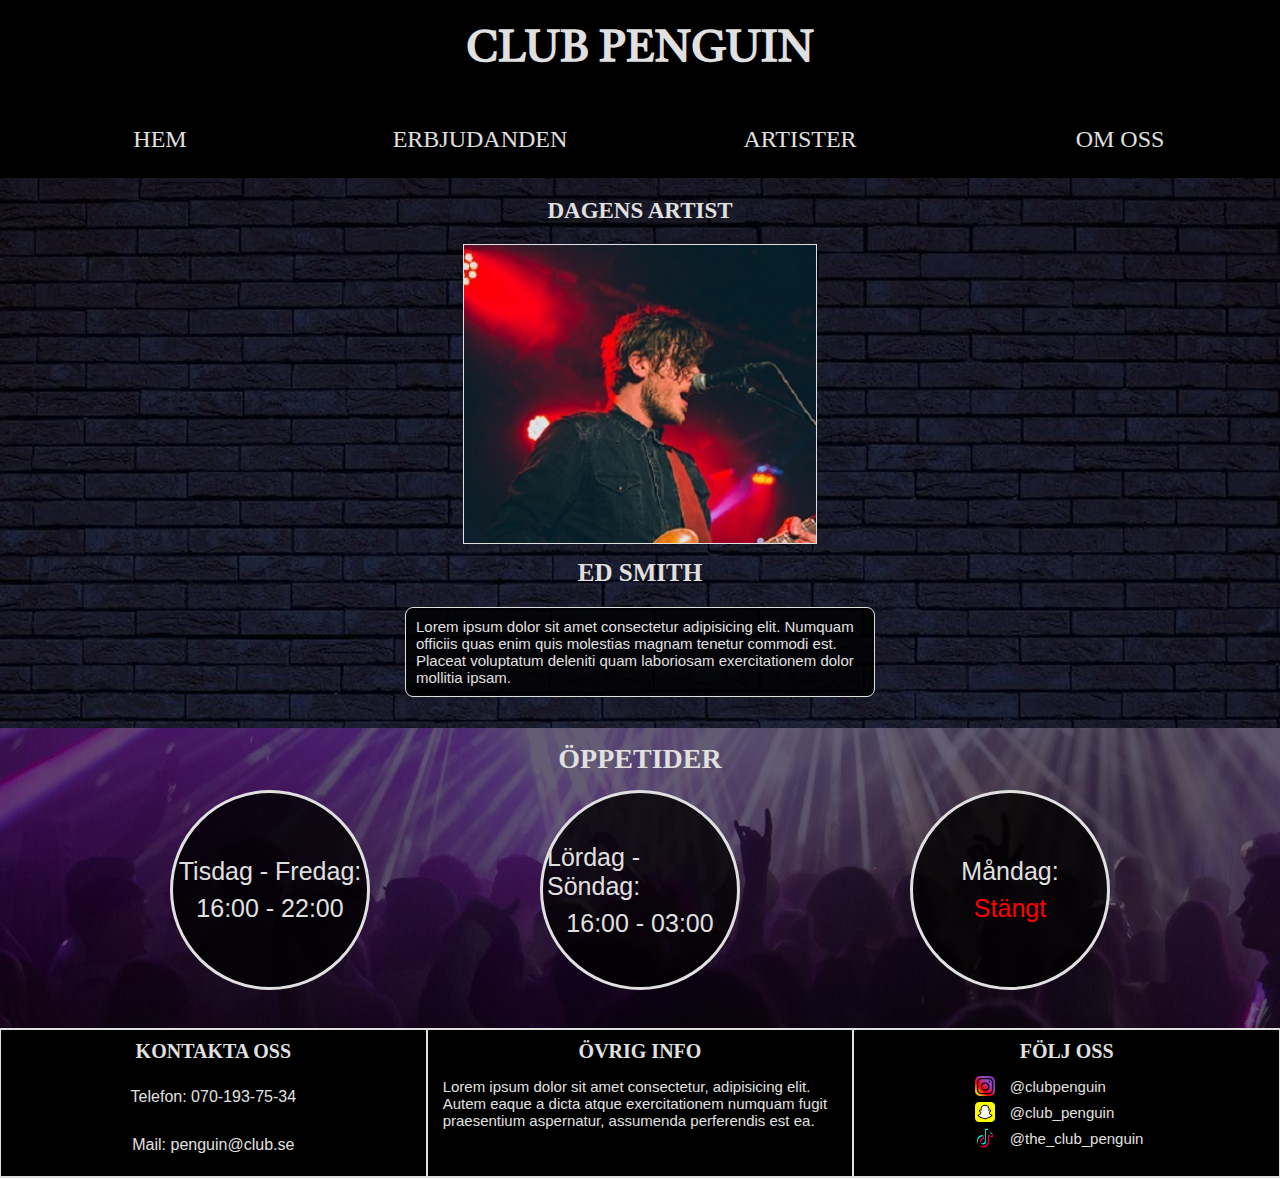
==== commit 1da06f53: "klar (förhoppningsvis)" ====
--- a/index.html
+++ b/index.html
@@ -27,7 +27,7 @@
                 <li><a href="index.html">HEM</a></li>
                 <li><a href="erbjudanden.html">ERBJUDANDEN</a></li>
                 <li><a href="artister.html">ARTISTER</a></li>
-                <li><a href="hitta_hit.html">HITTA HIT</a></li>
+                <li><a href="om_oss.html">OM OSS</a></li>
             </ul>
 
             <div id="burger">
@@ -50,26 +50,68 @@
         </section>
 
         <section id="section_2">
-            <h4 id="section_2_rubrik">BOKA TID</h4>
-            <p id="section_2_text">Lorem ipsum dolor sit amet consectetur adipisicing elit. Repellendus illum debitis nesciunt suscipit nihil quia ab, in adipisci corporis. Consectetur. Lorem ipsum dolor sit amet consectetur adipisicing elit. Velit voluptas repellat rem, aliquid laboriosam non nostrum, esse accusantium vel voluptatem neque sit! Lorem ipsum dolor sit amet consectetur adipisicing elit. Lorem ipsum dolor sit amet consectetur adipisicing elit. Aperiam quam iste, modi harum amet provident! Lorem ipsum dolor sit amet.</p>
+            <h4 id="section_2_rubrik">ÖPPETIDER</h4>
+
+            <section>
+
+                <article>
+                    <p class="section_2_text">Tisdag - Fredag:</p>
+                    <p class="section_2_text">16:00 - 22:00</p>
+                </article>
+
+                <article>
+                    <p class="section_2_text">Lördag - Söndag:</p>
+                    <p class="section_2_text">16:00 - 03:00</p>
+                </article>
+
+                <article>
+                    <p class="section_2_text">Måndag:</p>
+                    <p class="section_2_text" id="stängt_text">Stängt</p>
+                </article>
+
+            </section>
+            
+
         </section>
 
         <footer>
 
             <article class="footer_article">
                 <h5>KONTAKTA OSS</h5>
-                <p>Lorem ipsum dolor sit amet consectetur adipisicing elit. Cum molestias amet inventore laudantium voluptates cumque praesentium consequatur. Lorem ipsum, dolor sit amet consectetur adipisicing.
-                </p>
+                <article id="kontakt_info">
+                    <p>Telefon: 070-193-75-34</p>
+                    <p>Mail: penguin@club.se</p>
+                </article>
             </article>
 
             <article class="footer_article">
-                <h5>KUND SERVICE</h5>
+                <h5>ÖVRIG INFO</h5>
                 <p>Lorem ipsum dolor sit amet consectetur, adipisicing elit. Autem eaque a dicta atque exercitationem numquam fugit praesentium aspernatur, assumenda perferendis est ea.</p>
             </article>
 
-            <article class="footer_article">
-                <h5>KÖPVILLKOR</h5>
-                <p>Lorem ipsum dolor sit amet consectetur adipisicing elit. Itaque voluptatibus totam molestiae est, eos illo? Fugiat modi cupiditate illo eius, ullam fuga rem voluptate porro.</p>
+            <article class="footer_article" id="följ_oss">
+                <h5>FÖLJ OSS</h5>
+
+                <article>
+                    <article id="sociala_medier">
+
+                        <article class="namn_och_ikon">
+                            <img src="img/Instagram_icon.png" alt="Instagram ikon">
+                            <p>@clubpenguin</p>
+                        </article>
+
+                        <article class="namn_och_ikon">                            
+                            <img src="img/Snapchat_icon.png" alt="Snapchat ikon">
+                            <p>@club_penguin</p>
+                        </article>
+
+                        <article class="namn_och_ikon">
+                            <img src="img/Tiktok_icon.png" alt="Tiktok ikon">
+                            <p>@the_club_penguin</p>
+                        </article>
+
+                    </article>
+                </article>
             </article>
 
         </footer>
--- a/css/style.css
+++ b/css/style.css
@@ -69,7 +69,7 @@
 
 h1 {
     color: rgb(224, 224, 224);
-    font-size: 45px;
+    font-size: 38px;
     font-family: 'Tiro Devanagari Hindi', serif;
 
 }
@@ -109,7 +109,7 @@
 
 h3 {
     color: rgb(224, 224, 224);
-    font-size: 25px;
+    font-size: 20px;
     padding-top: 15px;
     padding-bottom: 5px;
 }
@@ -122,7 +122,8 @@
     border-width: 1px;
     border-radius: 8px; 
     background: rgba(0, 0, 0, 0.8);
-    margin: 15px;
+    margin-left: 50px;
+    margin-right: 50px;
 }
 
 .artist_info {
@@ -131,6 +132,18 @@
     padding: 10px;
     border-width: 1px;
     border-radius: 8px; 
+}
+
+#kontakt_info {
+    display: flex;
+    flex-direction: row;
+    justify-content: center;
+    align-items: center;
+    padding: 10px;
+}
+
+#kontakt_info p {
+    font-size: 16px;
 }
 
 .footer_article {
@@ -146,6 +159,39 @@
     width: 100%;
 }
 
+#följ_oss {
+    display: flex;
+    flex-direction: column;
+}
+
+#sociala_medier {
+    display: flex;
+    flex-direction: column;    
+    justify-content: center;
+    align-items: start;
+    padding: 0px;
+    margin: 0px;
+}
+
+#sociala_medier img {
+    width: 20px;
+    height: 20px;
+    border: 0px;    
+
+}
+
+.namn_och_ikon {
+    display: flex;
+    flex-direction: row;
+    justify-content: center;
+    align-items: center;
+    height: 26px;
+}
+
+
+
+
+
 h5 {
     font-size: 20px;
     padding-top: 10px;
@@ -155,22 +201,49 @@
 p {
     font-family: 'Gill Sans', 'Gill Sans MT', Calibri, 'Trebuchet MS', sans-serif;
 }
+
 footer article p {
-    font-size: 15px;
+    font-size: 13px;
     padding: 15px;
     color: rgb(224, 224, 224);
 }
 
+#section_2 section {
+    display: flex;
+    flex-direction: row;
+    width: 100%;
+    justify-content: space-evenly;
+}
+
+#section_2 section article {
+    display: flex;
+    flex-direction: column;
+    align-items: center;
+    justify-content: center;
+    width: 130px;
+    height: 130px;
+    background: rgba(0, 0, 0, 0.8);
+    border-radius: 100px;
+    border-width: 1px;
+    border: solid rgb(224, 224, 224);
+}
+
 #section_2_rubrik {
-    font-size: 28px;
+    font-size: 20px;
     padding-top: 30px;
-    color: rgb(224, 224, 224);
-}
-
-#section_2_text {
-    font-size: 15px;
-    padding: 25px;   
-    color: rgb(224, 224, 224); 
+    padding-bottom: 30px;
+    color: rgb(224, 224, 224);
+}
+
+.section_2_text {
+    font-size: 13px; 
+    color: rgb(224, 224, 224);;
+    padding: 4px;
+    
+}
+
+#stängt_text {
+    color: red;
 }
 
 
@@ -268,8 +341,9 @@
 img {
     border: solid rgb(224, 224, 224);
     border-width: 1px;
-    height: 200px;
-    width: 236px;
+    height: 150px;
+    width: 177px;
+    margin: 10px;
 }
 
 .artist_half {
@@ -277,12 +351,16 @@
     justify-content: center;
     align-items: center;
     flex-direction: column;
+}
+
+.artist_half h3{
+    color: rgb(157, 51, 176);
 }
 
 #grid_wrapper_hitta_hit {
     display: grid;
     grid-template-columns: minmax(300px, 1fr) 100px;
-    grid-template-rows: 100px 1100px 360px;
+    grid-template-rows: 100px 1650px 360px;
     grid-template-areas: 
         "he na"
         "s1 s1"
@@ -296,11 +374,85 @@
     background-size: 100%;
     display: flex; 
     flex-direction: column;
-}
+    justify-content: start;
+}
+
+#section_1_hitta_hit h2 {
+    display: flex;
+    justify-content: center;
+    align-items: center;
+    padding-top: 50px;
+    font-size: 30px;
+}
+
+#section_1_hitta_hit h4 {
+    color: rgb(224, 224, 224);
+    font-size: 20px;
+    padding: 20px;
+}
+
+#hitta_hit p {
+    color: rgb(224, 224, 224);
+    font-size: 13px;
+    padding-left: 30px;
+    padding-right: 30px;
+}
+
+#hitta_hit {
+    display: flex;
+    flex-direction: column;
+    justify-content: center;
+    align-items: center;
+    padding-top: 80px;
+}
+
+
+.personal_article {
+    display: flex;
+    flex-direction: row;   
+    justify-content: space-evenly;
+    background-color: rgba(0, 0, 0, 0.8);
+    margin-top: 80px;
+    box-shadow: 1px 0px 8px 4px rgb(91, 36, 102);
+}
+
+.personal_article img {
+    height: 200px;
+    filter: grayscale(100);
+}
+
+#teo_artikel {
+    display: flex;
+    flex-direction: row-reverse; 
+}
+
+.personal_info {
+    display: flex;
+    flex-direction: column;
+    justify-content: start;
+    align-items: center;
+}
+
+.personal_info h3 {
+    padding-bottom: 15px;
+
+}
+
+.fråga {
+    color: rgb(157, 51, 176);
+    font-size: 14px;
+}
+
+.svar {
+    color: rgb(224, 224, 224);
+    font-size: 12px;
+    padding: 17px;
+}
+
 
 #map_picture {
-    width: 400px;
-    height: 230px;
+    width: 355px;
+    height: 195px;
     border: 1px;
     border: solid rgb(224, 224, 224);
 }
@@ -311,33 +463,9 @@
     transition: 1s;
 }
 
-#map_article {
-    display: flex;
-    flex-direction: column;
-    justify-content: center;
-    align-items: center;
-}
-
-#map_article h2 {
-    font-size: 30px;
-    padding: 50px;
-}
-
-#hitta_hit_info {
-    display: flex;
-    flex-direction: column;
-}
-
-.hitta_hit_info_article {
-    display: flex;
-    flex-direction: column;
-    align-items: center;
-    padding: 30px;
-}
-
 .hitta_hit_info_article p {
     color: rgb(224, 224, 224);
-    font-size: 18px;
+    font-size: 16px;
     border: solid rgb(224, 224, 224);
     border-width: 1px;
     border-radius: 8px; 
@@ -348,7 +476,7 @@
 #grid_wrapper_erbjudanden {
     display: grid;
     grid-template-columns: minmax(300px, 1fr) 100px;
-    grid-template-rows: 100px 2000px 360px;
+    grid-template-rows: 100px 1900px 360px;
     grid-template-areas: 
         "he na"
         "s1 s1"
@@ -374,20 +502,42 @@
     flex-direction: column;
     justify-content: space-evenly;
     align-items: center;
-    width: 100%;
+    background-color: rgba(0, 0, 0, 0.8);
+    box-shadow: 1px 0px 8px 8px rgb(91, 36, 102);
+    padding: 10px;
+}
+
+#burger_erbjudande section {
+    display: flex;
+    flex-direction: column;
+    justify-content: center;
+    align-items: center;
+    width: 320px;
 }
 
 #shake_erbjudande {
     display: flex;
-    flex-direction: column-reverse;
+    flex-direction: column;
     justify-content: space-evenly;
     align-items: center;
-    width: 100%;
+    background-color: rgba(0, 0, 0, 0.8);
+    box-shadow: 1px 0px 8px 8px rgb(91, 36, 102);
+    padding: 10px;
+    padding-left: 27px;
+    padding-right: 27px;
+}
+
+#shake_erbjudande section {
+    display: flex;
+    flex-direction: column;
+    justify-content: center;
+    align-items: center;
+    width: 320px;
 }
 
 .erbjudande_img {
-    width: 300px;
-    height: 500px;
+    width: 220px;
+    height: 352px;
 }
 
 .erbjudande_info {
@@ -395,25 +545,38 @@
     flex-direction: column;
     align-items: center;
     justify-content: center;
-    width: 500px;
 }
 
 .erbjudande_info h3 {
-    font-size: 30px;
+    font-size: 24px;
     padding: 20px;
 }
 
 .erbjudande_info_text {
     color: rgb(224, 224, 224);
-    font-size: 18px;
+    font-size: 14px;
+    padding: 15px;
+}
+
+.innehåll {
+    color: rgb(224, 224, 224);
+    font-size: 14px;
+    display: flex;
+    justify-content: space-evenly;
+    flex-direction: row;
+}
+
+.innehåll p {
+    margin: 10px;
+    width: 70px;
+    background-color: rgb(157, 51, 176);
     border: solid rgb(224, 224, 224);
     border-width: 1px;
-    border-radius: 8px; 
-    background: rgba(0, 0, 0, 0.8);
-    padding: 15px;
-    margin: 10px;
-}
-
+    justify-content: center;
+    align-items: center;
+    display: flex;
+    
+}
 
 
 
@@ -459,17 +622,29 @@
         width: 33.333333333333333%;
     }
 
+    #kontakt_info {
+        flex-direction: column;
+    }
+    
+
+    #sociala_medier {
+        padding: 10px;
+    }
+
+
+    #section_2 section article {
+        width: 200px;
+        height: 200px;
+    }
 
     #section_2_rubrik {
         font-size: 28px;
-        padding-top: 35px;
+        padding-top: 15px;
         padding-bottom: 15px;
     }
 
-    #section_2_text {
-        font-size: 18px;
-        padding-left: 130px;
-        padding-right: 130px; 
+    .section_2_text {
+        font-size: 25px;
     }
 
     #grid_wrapper_artister {
@@ -498,6 +673,7 @@
 
     .artist_info {
         padding: 10px;
+        
     }
 
     .artist_half {
@@ -506,7 +682,7 @@
     }
 
     #grid_wrapper_hitta_hit {
-        grid-template-rows: 100px 78px 1000px 150px;
+        grid-template-rows: 100px 78px 2300px 150px;
         grid-template-areas: 
             "he he"
             "na na"
@@ -514,20 +690,59 @@
             "fo fo";
     }
 
-    #hitta_hit_info {
-        flex-direction: row;
-    }
+    .personal_article {
+        display: flex;
+        flex-direction: row;   
+        justify-content: space-evenly;
+        background-color: rgba(0, 0, 0, 0.8);
+        margin-top: 100px;
+        width: 800px;
+        
+    }
+
+    .personal_article img {
+        height: 330px;
+    }
+
+    .fråga {
+        color: rgb(157, 51, 176);
+        font-size: 20px;
+        padding: 10px;
+        padding-top: 35px;
+    }
+
+    .svar {
+        font-size: 18px;
+        padding-left: 100px;
+        padding-right: 100px;
+    }
+
+    #move_to_right_section {
+        width: 100%;
+        display: flex;
+        justify-content: end;
+    }
+  
     #map_picture {
         width: 650px;
         height: 400px;
     }
 
-    .hitta_hit_info_article {
-        padding: 100px;
-    }
+    #section_1_hitta_hit h4 {
+        font-size: 25px;
+        padding: 40px;
+    }
+
+    #hitta_hit p {
+        font-size: 18px;
+        padding-left: 330px;
+        padding-right: 330px;
+    }
+
+  
 
     #grid_wrapper_erbjudanden {
-        grid-template-rows: 100px 78px 1200px 150px;
+        grid-template-rows: 100px 78px 1600px 150px;
         grid-template-areas: 
             "he he"
             "na na"
@@ -535,19 +750,54 @@
             "fo fo";
     }
 
-    #burger_erbjudande {
+    #burger_erbjudande section {
         flex-direction: row;
-    }
-
-    #shake_erbjudande {
-        flex-direction: row;
+        justify-content: space-evenly;
+        width: 700px;
+        padding: 30px;
     }
 
     .erbjudande_info_text {
-        font-size: 20px;
+        color: rgb(224, 224, 224);
+        font-size: 17px;
+        margin-left: 30px;
+        margin-right: 30px;
+    }
+    
+    .innehåller_h3 {
+        padding-top: 20px;
+        padding-bottom: 5px;
+    }
+
+    #shake_erbjudande section {
+        flex-direction: row-reverse;
+        justify-content: space-evenly;
+        width: 670px;
+        padding: 30px;
+    }
+
+    #daily_artist_info {
+        margin: 15px;
+    }
+    
+    img {
+        border: solid rgb(224, 224, 224);
+        border-width: 1px;
+        height: 200px;
+        width: 236px;
         margin: 0px;
     }
-    
- 
-
-}
+
+
+    h1 {
+        font-size: 45px;
+    }
+
+    h3 {
+        font-size: 25px;
+    }
+
+    footer article p {
+        font-size: 15px;
+    }
+}
